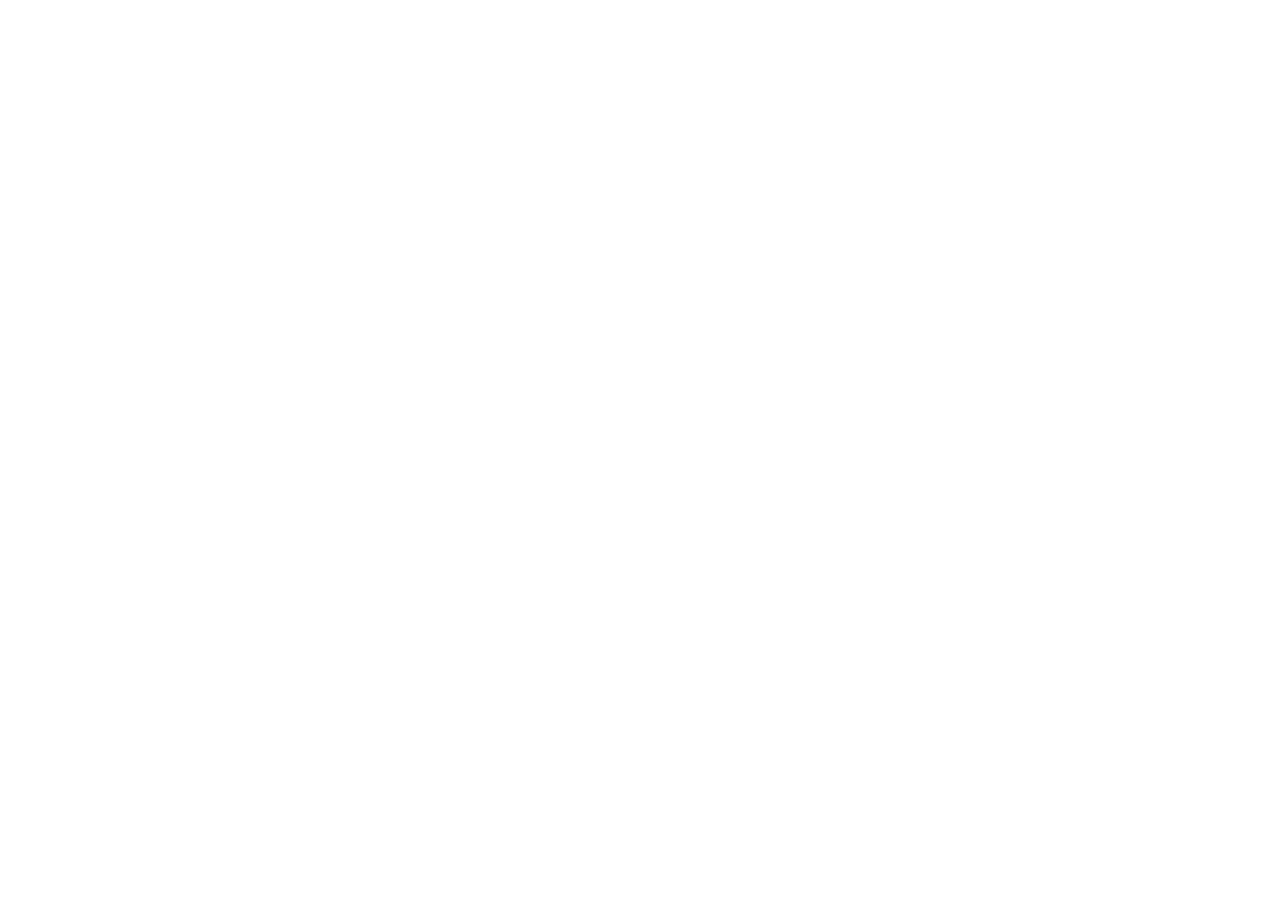
==== index.html @ a9853861 "initial commit" ====
<!DOCTYPE html>
<html lang="en">
<head>
    <meta charset="UTF-8">
    <meta http-equiv="X-UA-Compatible" content="IE=edge">
    <meta name="viewport" content="width=device-width, initial-scale=1.0">
    <link rel="icon" type="image/png" sizes="32x32" href="./images/logo.png">
    <link rel="stylesheet" href="css/style.css">
    <link rel="stylesheet" href="css/responsive-style.css">
    <title>Eduford University | Home</title>
</head>
<body>
    
</body>
</html>
---- css/style.css ----
*,
*::before,
*::after {
    padding: 0;
    margin: 0;
    box-sizing: border-box;
}
html {
    scroll-behavior: smooth;
}
ul {
    list-style: none;
}
a {
    text-decoration: none;
    color: #000;
}
img {
    width: 100%;
}
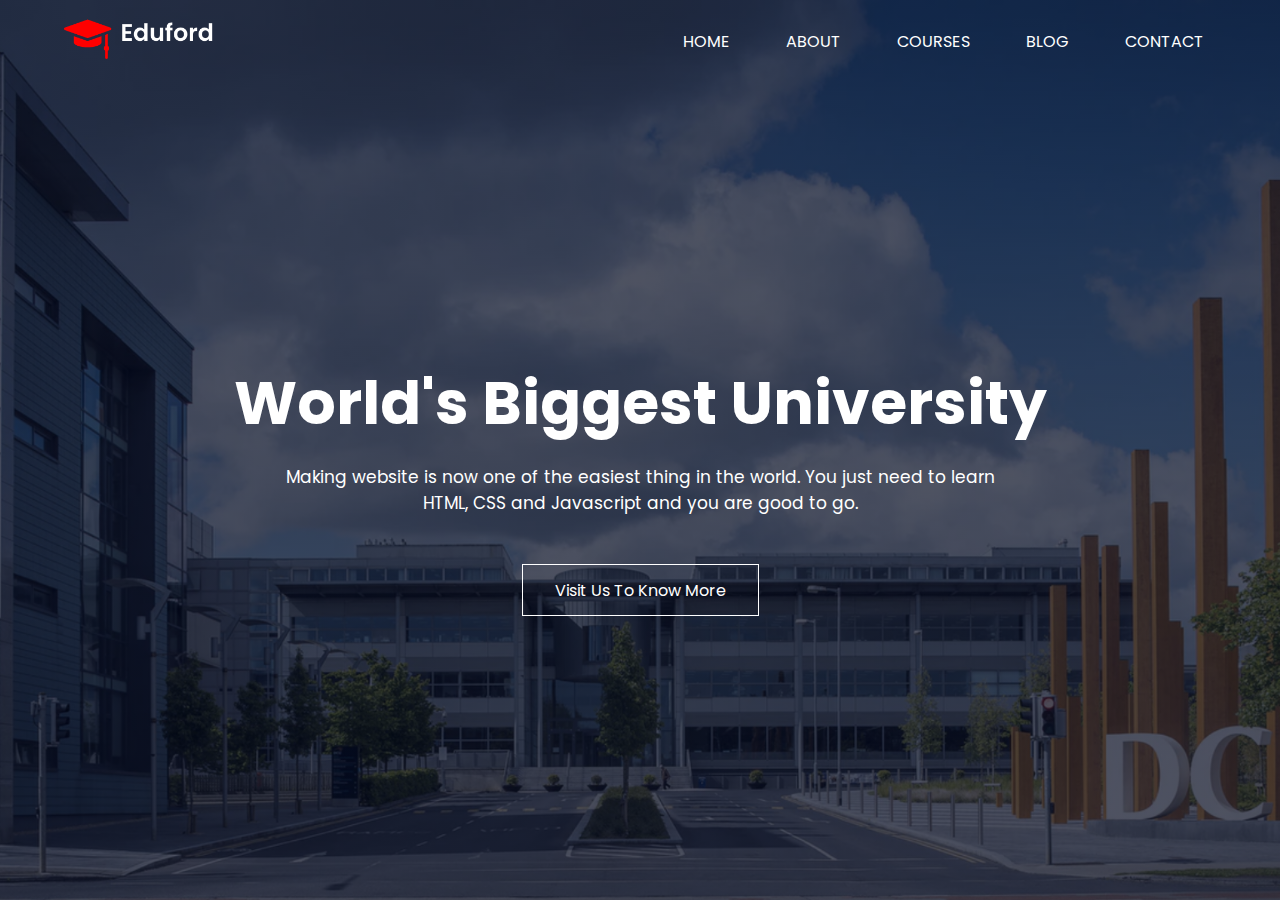
==== commit 6b864556: "finish home section" ====
--- a/index.html
+++ b/index.html
@@ -5,11 +5,43 @@
     <meta http-equiv="X-UA-Compatible" content="IE=edge">
     <meta name="viewport" content="width=device-width, initial-scale=1.0">
     <link rel="icon" type="image/png" sizes="32x32" href="./images/logo.png">
+    <link rel="stylesheet" href="https://cdnjs.cloudflare.com/ajax/libs/font-awesome/6.1.0/css/all.min.css" integrity="sha512-10/jx2EXwxxWqCLX/hHth/vu2KY3jCF70dCQB8TSgNjbCVAC/8vai53GfMDrO2Emgwccf2pJqxct9ehpzG+MTw==" crossorigin="anonymous" referrerpolicy="no-referrer" />
     <link rel="stylesheet" href="css/style.css">
     <link rel="stylesheet" href="css/responsive-style.css">
     <title>Eduford University | Home</title>
 </head>
 <body>
-    
+    <!-- home section start -->
+    <section class="home">
+       <div class="container">
+        <nav>
+            <a href="index.html"><img src="./images/logo.png" alt="logo"></a>
+
+            <ul class="menu">
+                <i class="fa fa-times fa-2x close-menu"></i>
+
+                <li><a class="nav-link" href="">home</a></li>
+                <li><a class="nav-link" href="">about</a></li>
+                <li><a class="nav-link" href="">courses</a></li>
+                <li><a class="nav-link" href="">blog</a></li>
+                <li><a class="nav-link" href="">contact</a></li>
+            </ul>
+
+            <i class="fa fa-bars fa-2x open-menu"></i>
+        </nav>
+
+        <div class="text-box">
+            <h1>World's Biggest University</h1>
+            <p>Making website is now one of the easiest thing in the world. You just need to learn <br> HTML, CSS and Javascript and you are good to go.</p>
+            <a href="#" class="hero-btn">Visit Us To Know More</a>
+        </div>
+       </div>
+    </section>
+
+    <!-- courses section start -->
+
+
+
+    <script src="main.js"></script>
 </body>
 </html>--- a/css/style.css
+++ b/css/style.css
@@ -1,3 +1,5 @@
+@import url('https://fonts.googleapis.com/css2?family=Poppins:wght@300;400;700&display=swap');
+
 *,
 *::before,
 *::after {
@@ -8,13 +10,99 @@
 html {
     scroll-behavior: smooth;
 }
+body {
+    font-family: 'Poppins', sans-serif;
+}
 ul {
     list-style: none;
 }
 a {
     text-decoration: none;
-    color: #000;
+    color: #fff;
 }
 img {
     width: 100%;
-}+}
+.container {
+    max-width: 1600px;
+    margin: 0 auto;
+    padding: 0 4rem;
+}
+
+
+/* home section styling */
+.home {
+    width: 100vw;
+    min-height: 100vh;
+    background-image: linear-gradient(rgba(4, 9, 30, 0.7), rgba(4, 9, 30, 0.7)), url('/images/banner.png');
+    background-position: center;
+    background-repeat: no-repeat;
+    background-size: cover;
+}
+.home .container nav {
+    display: flex;
+    justify-content: space-between;
+    align-items: center;
+    padding: 1rem 0;
+}
+.home .container nav img {
+    width: 150px;
+}
+.home .container nav ul {
+    display: flex;
+    gap: 2rem;
+}
+.home .container nav ul a {
+    text-transform: uppercase;
+    padding: 8px 12px;
+    position: relative;
+}
+.home .container nav ul a::after {
+    content: '';
+    width: 0%;
+    height: 2px;
+    background-color: #f44336;
+    position: absolute;
+    bottom: 0;
+    left: 0;
+    border: 6px;
+    transition: width 0.5s ease;
+}
+.home .container nav ul a:hover::after {
+    width: 100%;
+}
+.home .container nav .fa {
+    display: none;
+}
+
+.home .container .text-box {
+    width: 100%;
+    height: 90vh;
+    display: flex;
+    flex-direction: column;
+    align-items: center;
+    justify-content: center;
+    text-align: center;
+}
+.home .container .text-box h1 {
+    font-size: 60px;
+    color: #fff;
+}
+.home .container .text-box p {
+    font-size: 17px;
+    margin: 1rem 0 3rem;
+    color: #fff;
+}
+.home .container .text-box .hero-btn {
+    border: 1px solid #fff;
+    padding: 0.8rem 2rem;
+    background: transparent;
+    position: relative;
+    cursor: pointer;
+    transition: all 0.3s ease;
+}
+.home .container .text-box .hero-btn:hover {
+    border: 1px solid #f44336;
+    color: #f44336;
+}
+
--- a/css/responsive-style.css
+++ b/css/responsive-style.css
@@ -0,0 +1,45 @@
+@media (max-width: 768px) {
+    .home .container .text-box {
+        height: 80vh;
+    }
+    .home .container .text-box h1 {
+        font-size: 40px;
+    }
+    .home .container nav .menu {
+        position: absolute;
+        width: 50%;
+        height: 100vh;
+        top: 0;
+        right: -50%;
+        flex-direction: column;
+        background-color: #f44336;
+        z-index: 30;
+        padding-top: 20px;
+        transition: all 0.3s ease-out;
+    }
+    .home .container nav .menu.active {
+        right: 0;
+    }
+    .home .container nav .fa {
+        display: block;
+        color: #fff;
+        cursor: pointer;
+    }
+    .home .container nav .close-menu {
+        margin-left: 20px;
+    }
+    .home .container nav ul a {
+        padding: 40px;
+        font-weight: bold;
+    }
+    .home .container .text-box p br {
+        display: none;
+    }
+}
+
+@media (max-width: 425px) {
+    .container {
+        padding: 0 2rem;
+    }
+
+}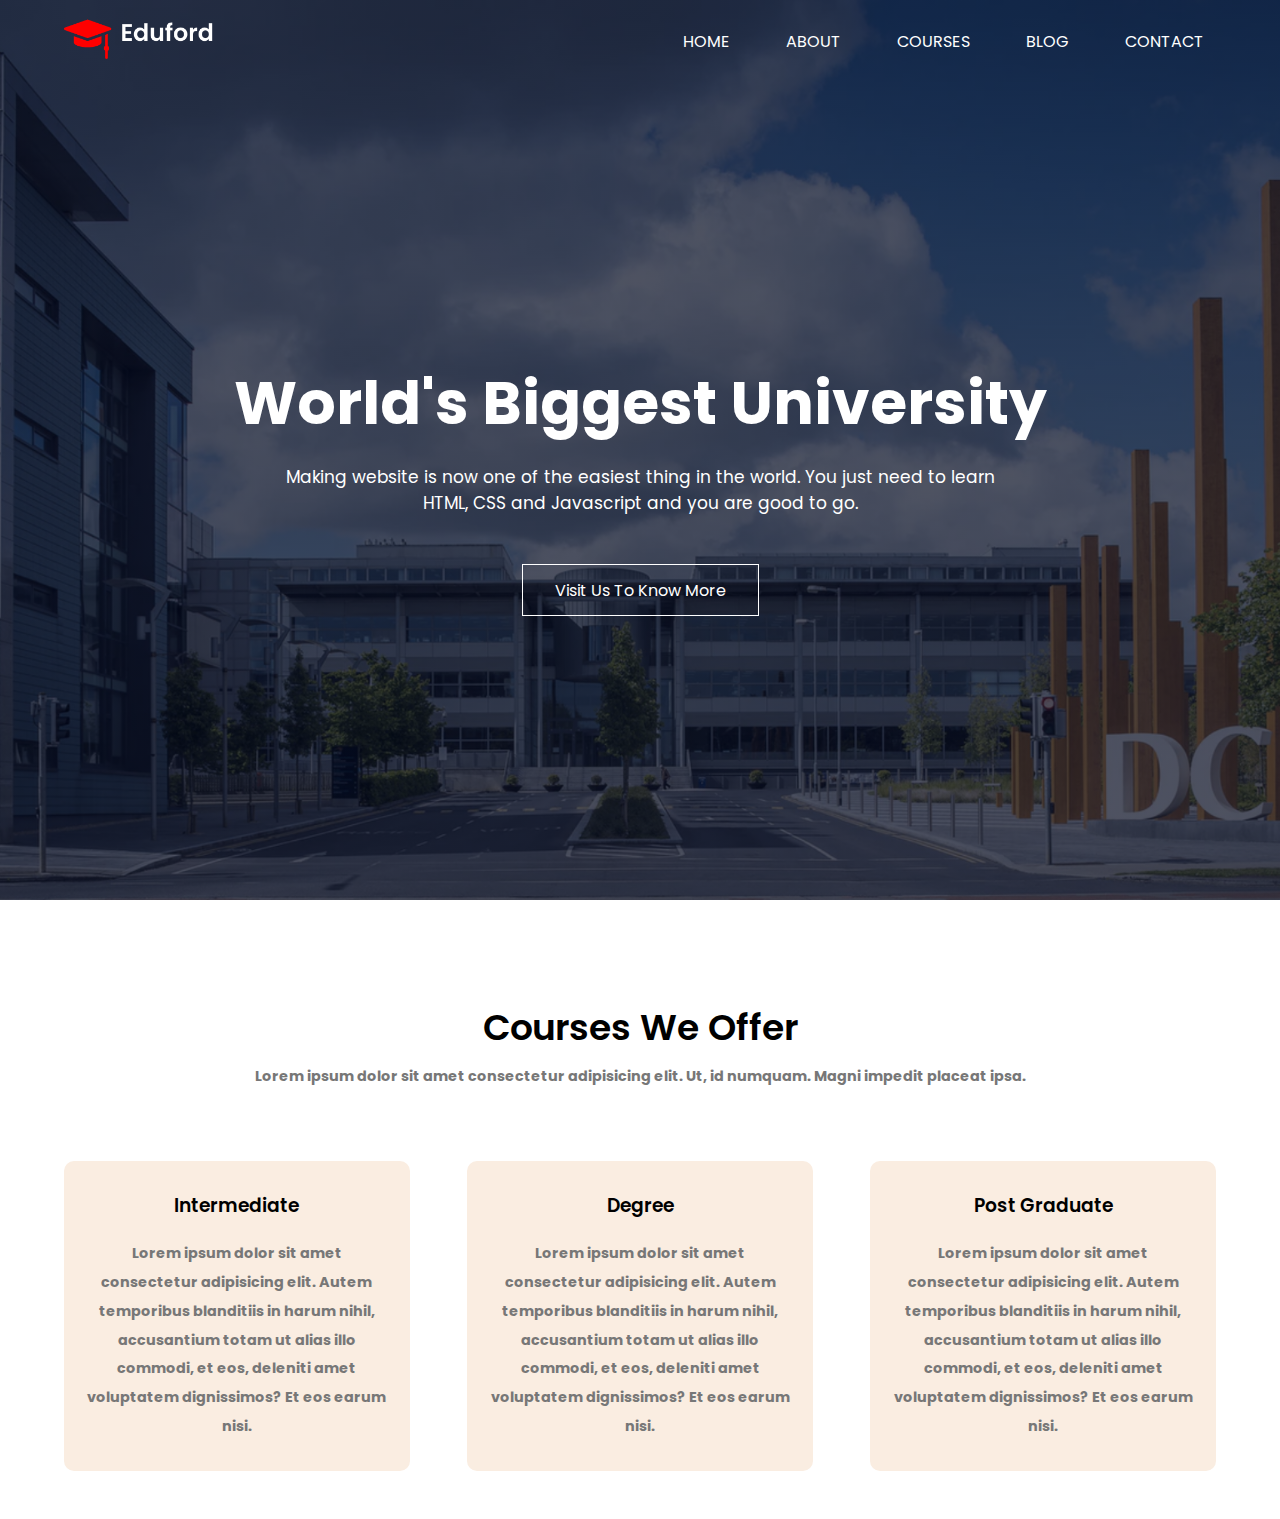
==== commit e94fcd68: "finish courses section" ====
--- a/index.html
+++ b/index.html
@@ -39,6 +39,27 @@
     </section>
 
     <!-- courses section start -->
+    <section class="courses" id="courses">
+        <div class="container">
+            <h1>Courses We Offer</h1>
+            <p>Lorem ipsum dolor sit amet consectetur adipisicing elit. Ut, id numquam. Magni impedit placeat ipsa.</p>
+
+            <div class="course-cards">
+                <div class="card">
+                    <h3>Intermediate</h3>
+                    <p>Lorem ipsum dolor sit amet consectetur adipisicing elit. Autem temporibus blanditiis in harum nihil, accusantium totam ut alias illo commodi, et eos, deleniti amet voluptatem dignissimos? Et eos earum nisi.</p>
+                </div>
+                <div class="card">
+                    <h3>Degree</h3>
+                    <p>Lorem ipsum dolor sit amet consectetur adipisicing elit. Autem temporibus blanditiis in harum nihil, accusantium totam ut alias illo commodi, et eos, deleniti amet voluptatem dignissimos? Et eos earum nisi.</p>
+                </div>
+                <div class="card">
+                    <h3>Post Graduate</h3>
+                    <p>Lorem ipsum dolor sit amet consectetur adipisicing elit. Autem temporibus blanditiis in harum nihil, accusantium totam ut alias illo commodi, et eos, deleniti amet voluptatem dignissimos? Et eos earum nisi.</p>
+                </div>
+            </div>
+        </div>
+    </section>
 
 
 
--- a/css/style.css
+++ b/css/style.css
@@ -1,4 +1,4 @@
-@import url('https://fonts.googleapis.com/css2?family=Poppins:wght@300;400;700&display=swap');
+@import url('https://fonts.googleapis.com/css2?family=Poppins:wght@300;400;600;700&display=swap');
 
 *,
 *::before,
@@ -32,7 +32,7 @@
 
 /* home section styling */
 .home {
-    width: 100vw;
+    width: 100%;
     min-height: 100vh;
     background-image: linear-gradient(rgba(4, 9, 30, 0.7), rgba(4, 9, 30, 0.7)), url('/images/banner.png');
     background-position: center;
@@ -106,3 +106,45 @@
     color: #f44336;
 }
 
+
+
+/* courses section styling */
+.courses {
+    text-align: center;
+    padding-top: 6.25rem;
+}
+.courses .container h1 {
+    font-size: 2.25rem;
+    font-weight: 600;
+}
+.courses .container p {
+    font-size: 0.9rem;
+    font-weight: 700;
+    line-height: 1.4rem;
+    padding: 0.6rem;
+    color: #777;
+}
+.courses .container .course-cards {
+    margin-top: 4rem;
+    display: flex;
+    justify-content: space-between;
+}
+.courses .container .course-cards .card {
+    flex-basis: 30%;
+    background: #faede1;
+    border-radius: 10px;
+    margin-bottom: 3rem;
+    padding: 1.3rem 0.7rem;
+}
+.courses .container .course-cards .card:hover {
+    box-shadow: 0 0 20px 0 rgba(0, 0, 0, 0.2);
+}
+.courses .container .course-cards .card h3 {
+    font-weight: 600;
+    text-align: center;
+    margin: 0.6rem 0;
+}
+.courses .container .course-cards .card p {
+    line-height: 2;
+}
+
--- a/css/responsive-style.css
+++ b/css/responsive-style.css
@@ -1,4 +1,5 @@
 @media (max-width: 768px) {
+    /* home section styling */
     .home .container .text-box {
         height: 80vh;
     }
@@ -10,7 +11,7 @@
         width: 50%;
         height: 100vh;
         top: 0;
-        right: -50%;
+        right: -51%;
         flex-direction: column;
         background-color: #f44336;
         z-index: 30;
@@ -35,6 +36,12 @@
     .home .container .text-box p br {
         display: none;
     }
+
+
+    /* courses section styling */
+    .courses .container .course-cards {
+        flex-direction: column;
+    }
 }
 
 @media (max-width: 425px) {
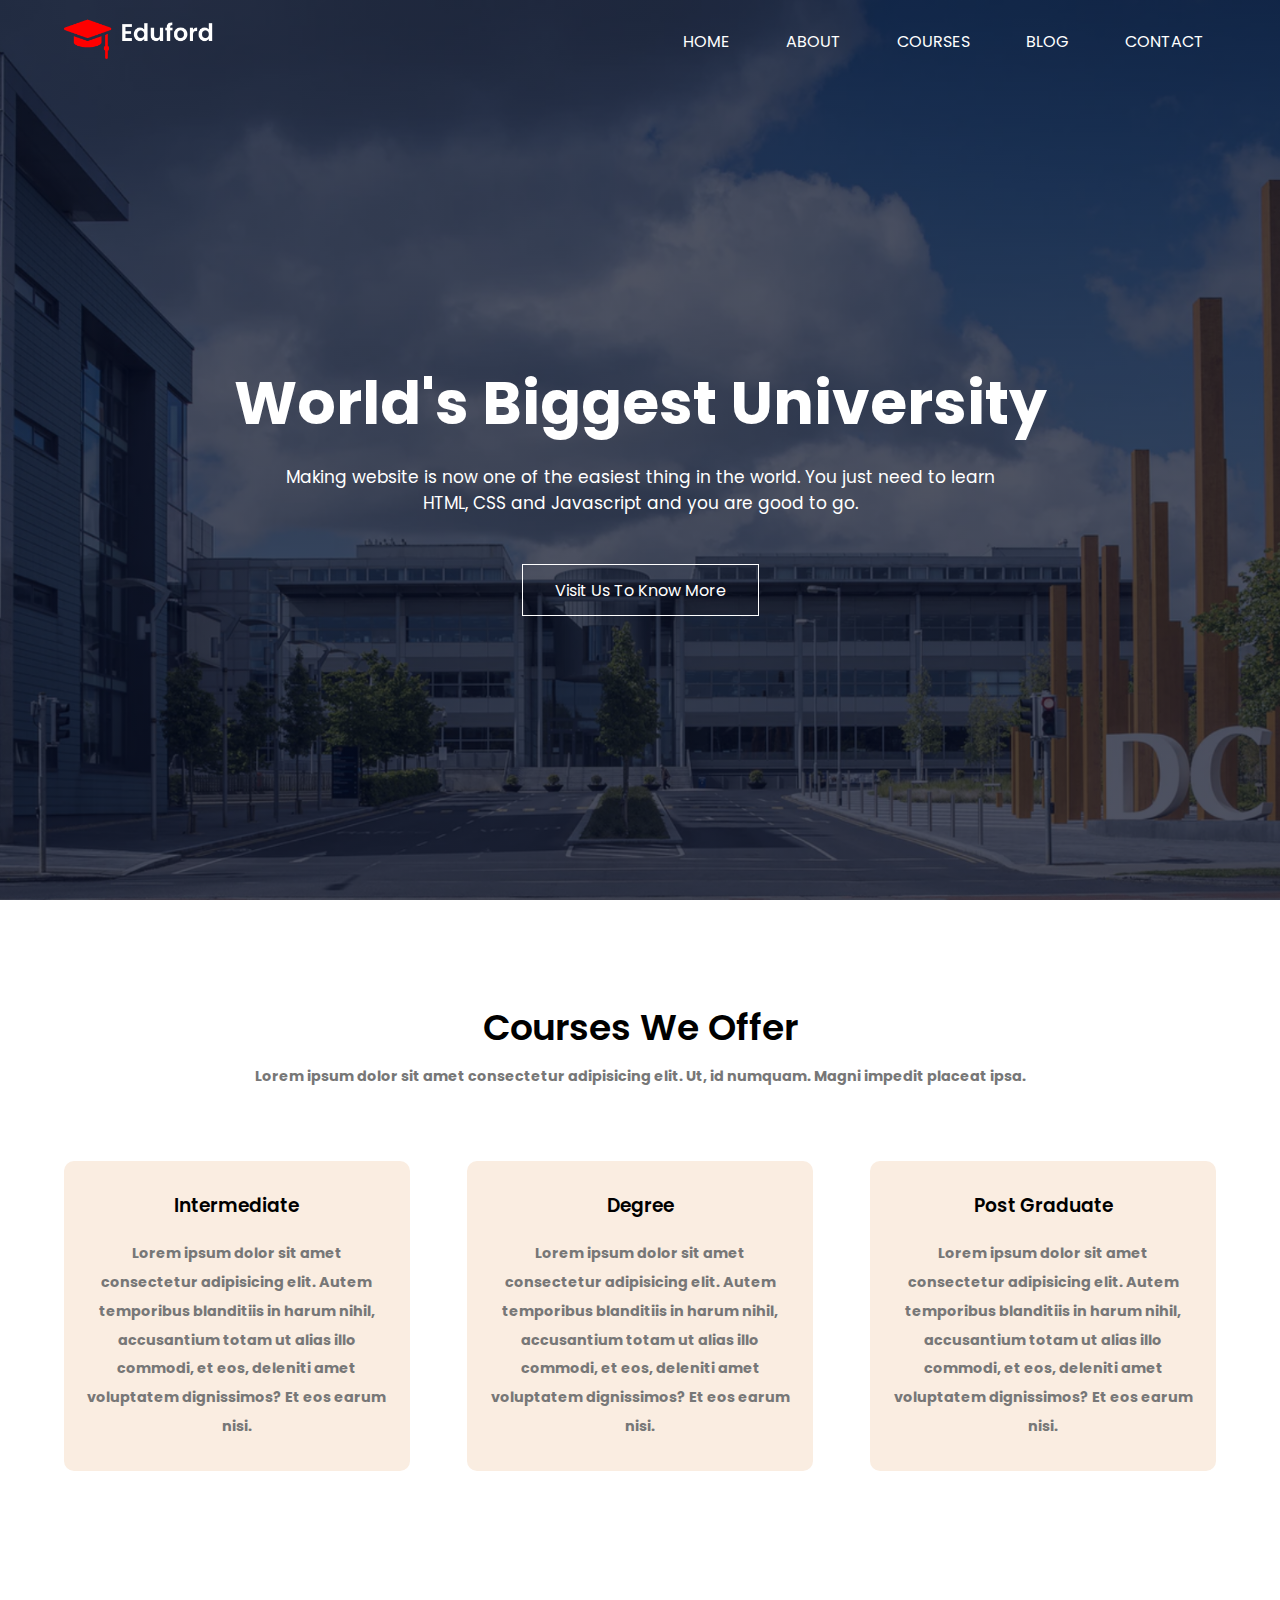
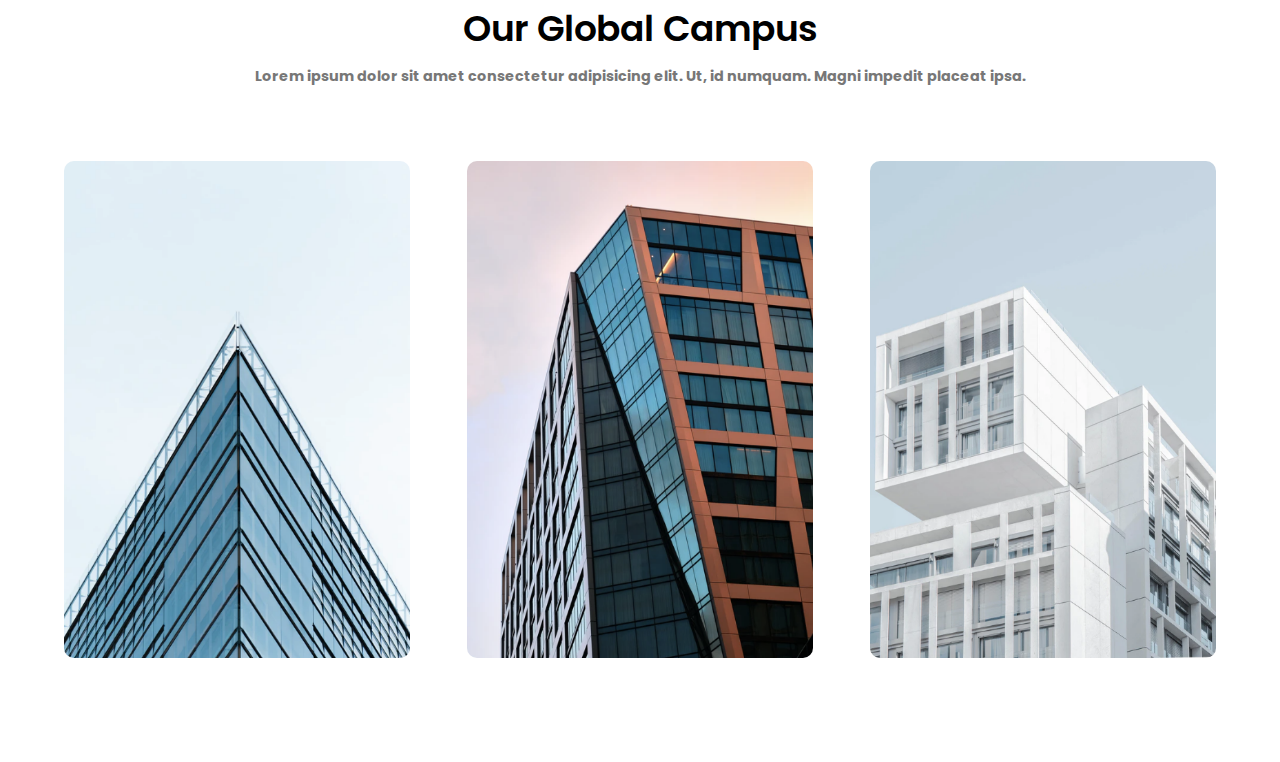
==== commit 6740cc41: "finish campus section" ====
--- a/index.html
+++ b/index.html
@@ -61,6 +61,36 @@
         </div>
     </section>
 
+    <!-- campus section styling -->
+    <section class="campus">
+        <div class="container">
+            <h1>Our Global Campus</h1>
+            <p>Lorem ipsum dolor sit amet consectetur adipisicing elit. Ut, id numquam. Magni impedit placeat ipsa.</p>
+
+            <div class="campus-cards">
+                <div class="card">
+                    <img src="./images/london.png" alt="">
+                    <div class="card-text">
+                        <h3>LONDON</h3>
+                    </div>
+                </div>
+                <div class="card">
+                    <img src="./images/newyork.png" alt="">
+                    <div class="card-text">
+                        <h3>NEW YORK</h3>
+                    </div>
+                </div>
+                <div class="card">
+                    <img src="./images/washington.png" alt="">
+                    <div class="card-text">
+                        <h3>WASHINGTON</h3>
+                    </div>
+                </div>
+            </div>
+
+        </div>
+    </section>
+
 
 
     <script src="main.js"></script>
--- a/css/style.css
+++ b/css/style.css
@@ -148,3 +148,65 @@
     line-height: 2;
 }
 
+
+/* campus section styling */
+.campus {
+    text-align: center;
+    padding-top: 5.1rem;
+}
+.campus .container h1 {
+    font-size: 2.25rem;
+    font-weight: 600;
+}
+.campus .container p {
+    font-size: 0.9rem;
+    font-weight: 700;
+    line-height: 1.4rem;
+    padding: 0.6rem;
+    color: #777;
+}
+.campus .container .campus-cards {
+    display: flex;
+    margin: 4rem 0;
+    justify-content: space-between;
+}
+.campus .container .campus-cards .card {
+    flex-basis: 30%;
+    border-radius: 10px;
+    margin-bottom: 2.5rem;
+    position: relative;
+}
+.campus .container .campus-cards .card img {
+    width: 100%;
+    height: 100%;
+    border-radius: 10px;
+}
+.campus .container .campus-cards .card .card-text {
+    position: absolute;
+    height: 100%;
+    width: 100%;
+    top: 0;
+    left: 0;
+    padding-top: 3rem;
+    background: transparent;
+    border-radius: inherit;
+    transition: background 0.5s ease-out;
+}
+.campus .container .campus-cards .card .card-text:hover {
+    background: rgba(226, 0, 0, 0.7);
+}
+.campus .container .campus-cards .card .card-text h3 {
+    width: 100%;
+    font-size: 1.6rem;
+    font-weight: 500;
+    color: #fff;
+    position: absolute;
+    bottom: 0;
+    opacity: 0;
+    transition: all 0.3s ease-out;
+
+}
+.campus .container .campus-cards .card .card-text:hover h3 {
+    bottom: 50%;
+    opacity: 1;
+}--- a/css/responsive-style.css
+++ b/css/responsive-style.css
@@ -48,5 +48,8 @@
     .container {
         padding: 0 2rem;
     }
+    .campus .container .campus-cards {
+        flex-direction: column;
+    }
 
 }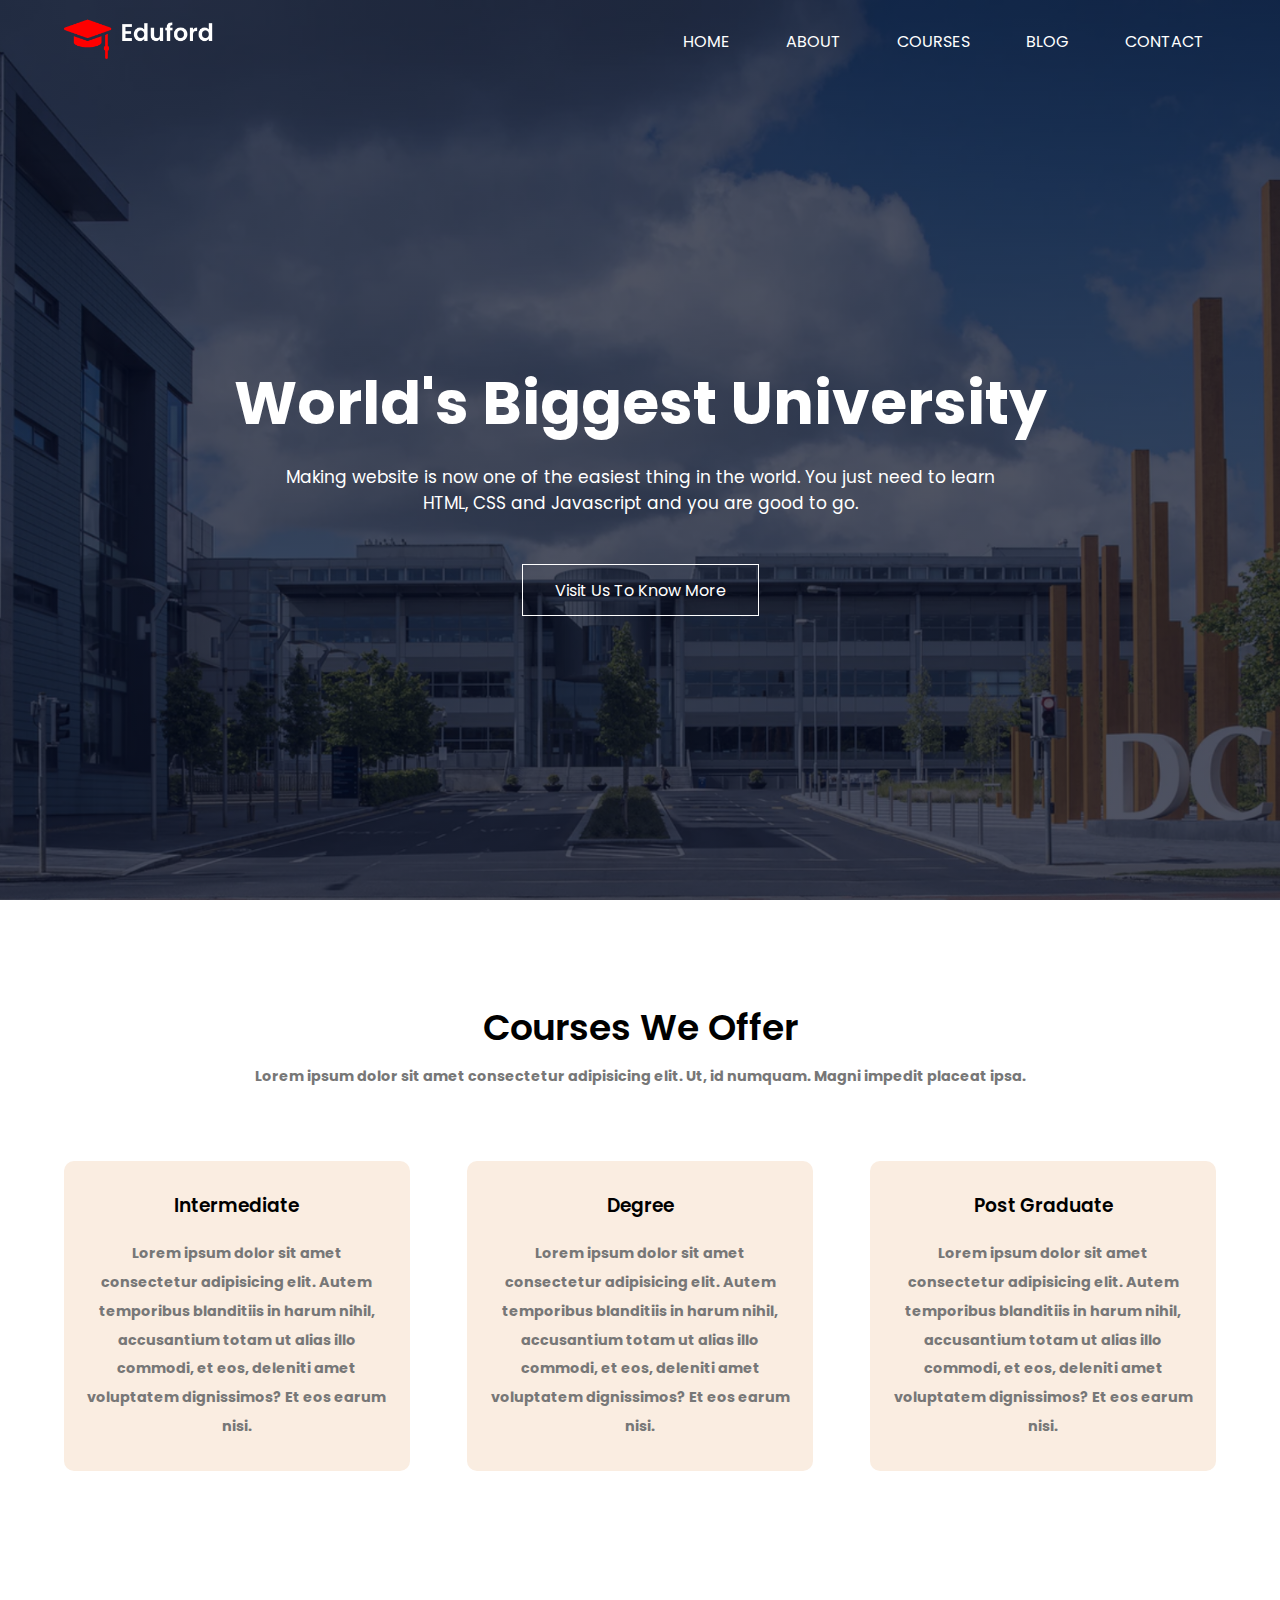
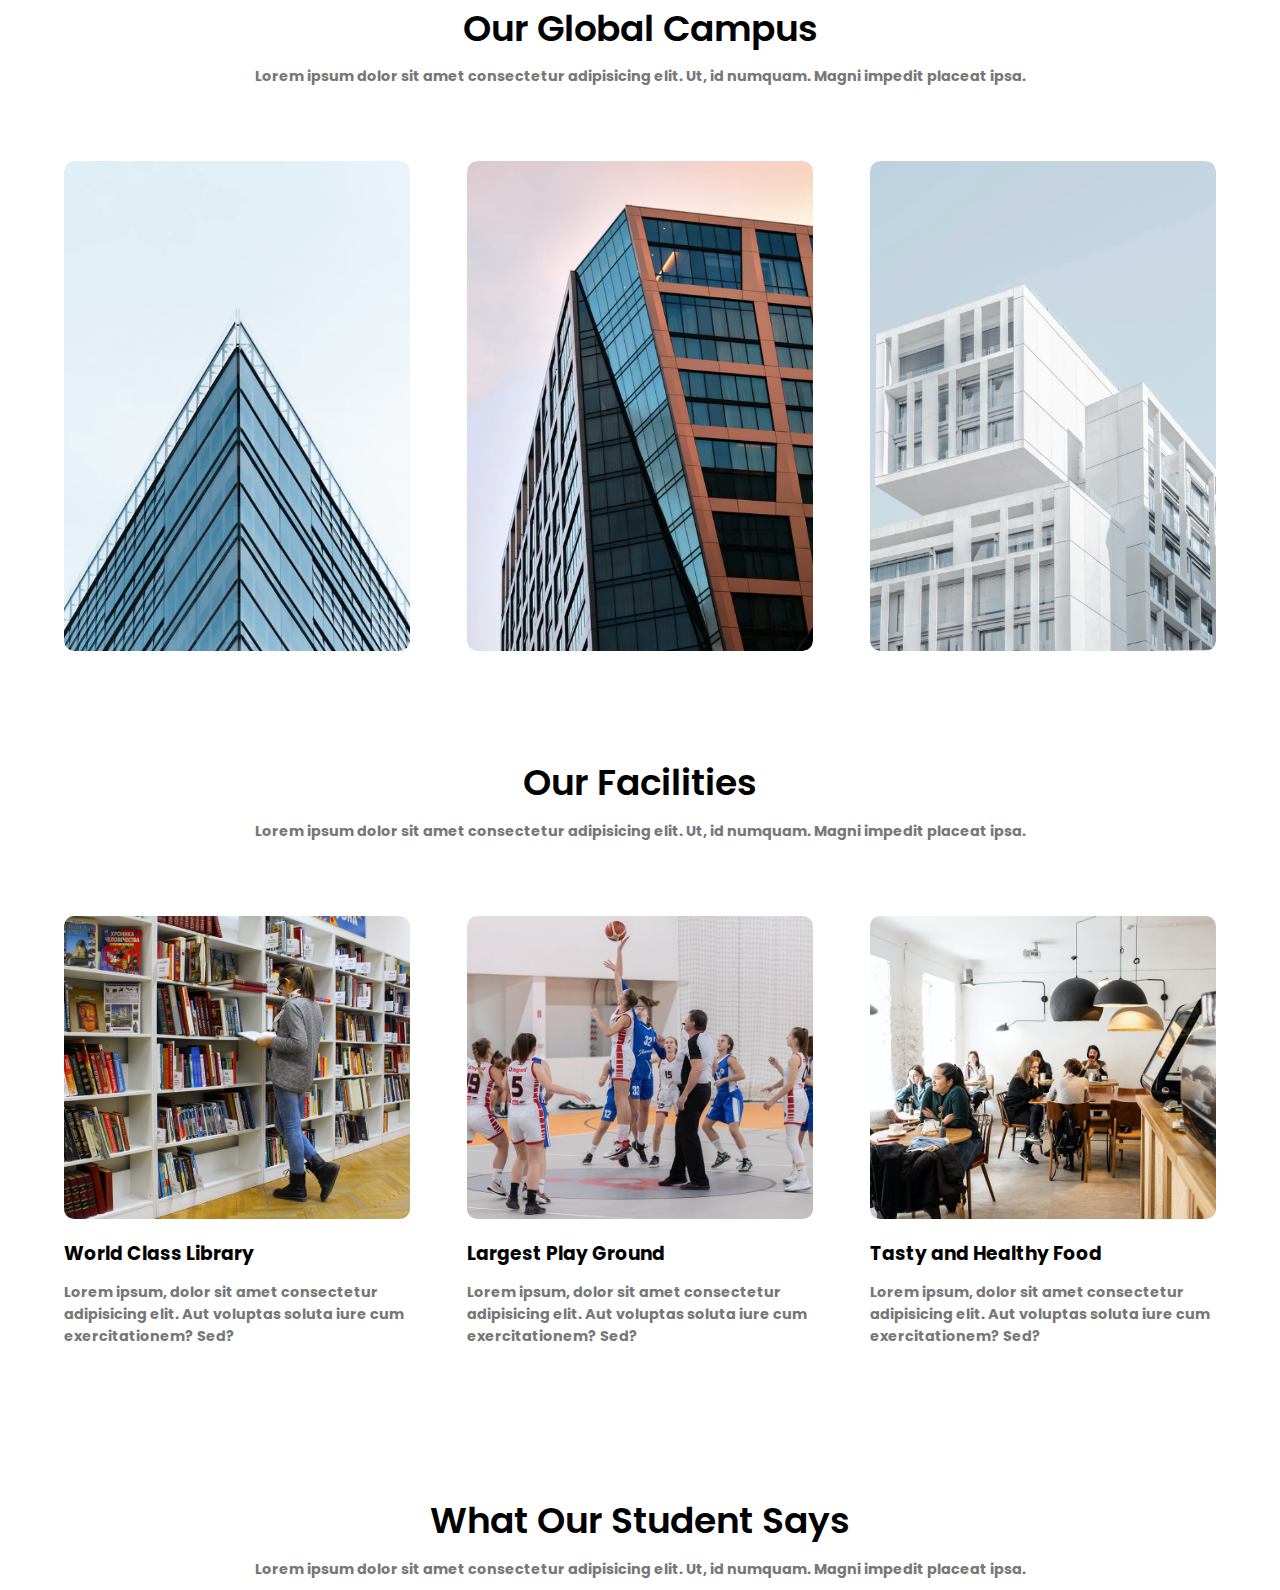
==== commit 692c95b1: "finish campus section" ====
--- a/index.html
+++ b/index.html
@@ -91,6 +91,40 @@
         </div>
     </section>
 
+    <!-- facilities section start -->
+    <sectiion class="facilities">
+        <div class="container">
+            <h1>Our Facilities</h1>
+            <p>Lorem ipsum dolor sit amet consectetur adipisicing elit. Ut, id numquam. Magni impedit placeat ipsa.</p>
+
+            <div class="cards">
+                <div class="card">
+                    <img src="./images/library.png" alt="">
+                    <h3>World Class Library</h3>
+                    <p>Lorem ipsum, dolor sit amet consectetur adipisicing elit. Aut voluptas soluta iure cum exercitationem? Sed?</p>
+                </div>
+                <div class="card">
+                    <img src="./images/basketball.png" alt="">
+                    <h3>Largest Play Ground</h3>
+                    <p>Lorem ipsum, dolor sit amet consectetur adipisicing elit. Aut voluptas soluta iure cum exercitationem? Sed?</p>
+                </div>
+                <div class="card">
+                    <img src="./images/cafeteria.png" alt="">
+                    <h3>Tasty and Healthy Food</h3>
+                    <p>Lorem ipsum, dolor sit amet consectetur adipisicing elit. Aut voluptas soluta iure cum exercitationem? Sed?</p>
+                </div>
+            </div>
+        </div>
+    </sectiion>
+
+    <!-- testimonials section start -->
+    <section class="testimonials">
+        <div class="container">
+            <h1>What Our Student Says</h1>
+            <p>Lorem ipsum dolor sit amet consectetur adipisicing elit. Ut, id numquam. Magni impedit placeat ipsa.</p>
+        </div>
+    </section>
+
 
 
     <script src="main.js"></script>
--- a/css/style.css
+++ b/css/style.css
@@ -175,11 +175,11 @@
     border-radius: 10px;
     margin-bottom: 2.5rem;
     position: relative;
+    overflow: hidden;
 }
 .campus .container .campus-cards .card img {
-    width: 100%;
-    height: 100%;
-    border-radius: 10px;
+    border-radius: 10px;
+    display: block;
 }
 .campus .container .campus-cards .card .card-text {
     position: absolute;
@@ -204,9 +204,62 @@
     bottom: 0;
     opacity: 0;
     transition: all 0.3s ease-out;
-
 }
 .campus .container .campus-cards .card .card-text:hover h3 {
     bottom: 50%;
     opacity: 1;
-}+}
+
+/* facilities section styling */
+.facilities {
+    text-align: center;
+    padding-top: 5.1rem;
+}
+.facilities .container h1 {
+    font-size: 2.25rem;
+    font-weight: 600;
+}
+.facilities .container p {
+    font-size: 0.9rem;
+    font-weight: 700;
+    line-height: 1.4rem;
+    padding: 0.6rem;
+    color: #777;
+}
+.facilities .container .cards {
+    display: flex;
+    justify-content: space-between;
+    margin: 4rem 0;
+}
+.facilities .container .cards .card {
+    flex-basis: 30%;
+    border-radius: 10px;
+    text-align: left;
+}
+.facilities .container .cards .card img {
+    border-radius: 10px;
+}
+.facilities .container .cards .card h3 {
+    margin: 0.8rem 0;
+}
+.facilities .container .cards .card p {
+    padding: 0;
+}
+
+/* testimonial section styling */
+.testimonials {
+    text-align: center;
+    padding-top: 5.1rem;
+}
+.testimonials .container h1 {
+    font-size: 2.25rem;
+    font-weight: 600;
+}
+.testimonials .container p {
+    font-size: 0.9rem;
+    font-weight: 700;
+    line-height: 1.4rem;
+    padding: 0.6rem;
+    color: #777;
+}
+
--- a/css/responsive-style.css
+++ b/css/responsive-style.css
@@ -42,6 +42,12 @@
     .courses .container .course-cards {
         flex-direction: column;
     }
+
+    /* facilities section styling */
+    .facilities .container .cards {
+        flex-direction: column;
+        gap: 3rem;
+    }
 }
 
 @media (max-width: 425px) {
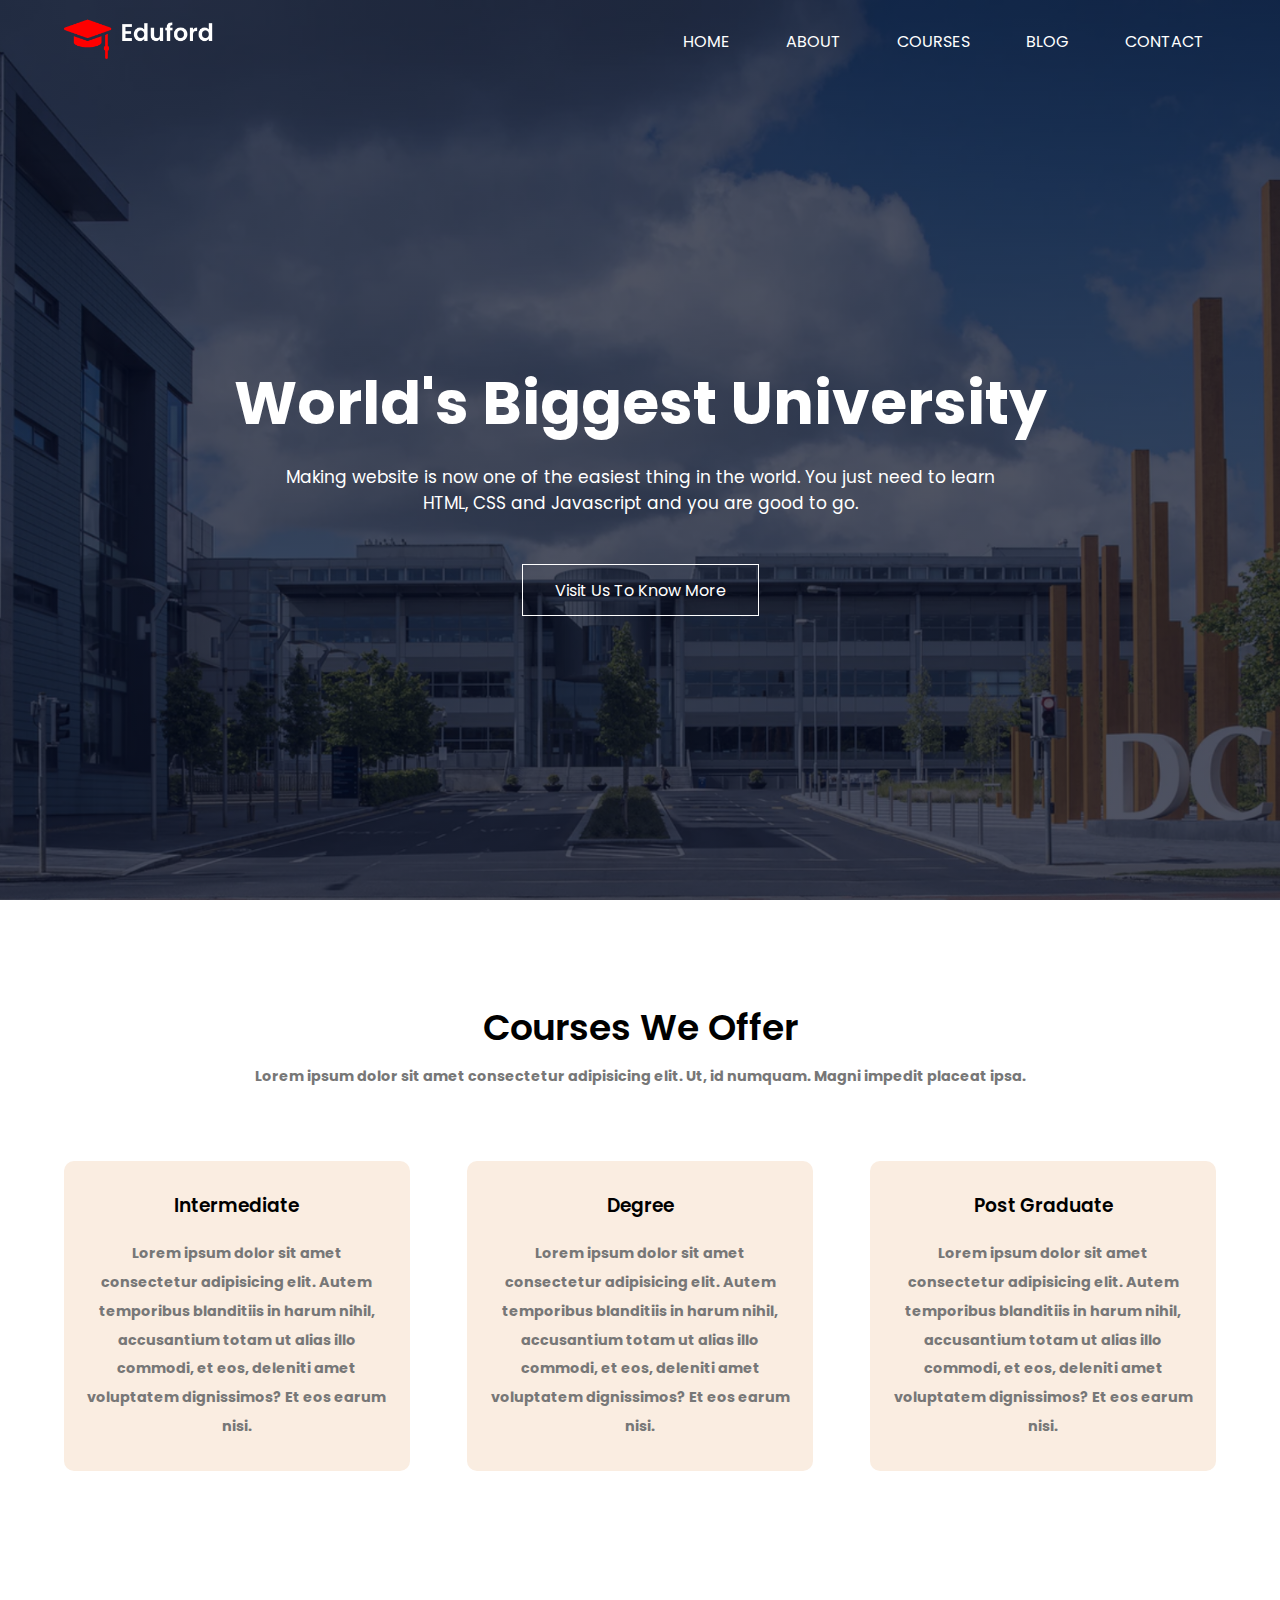
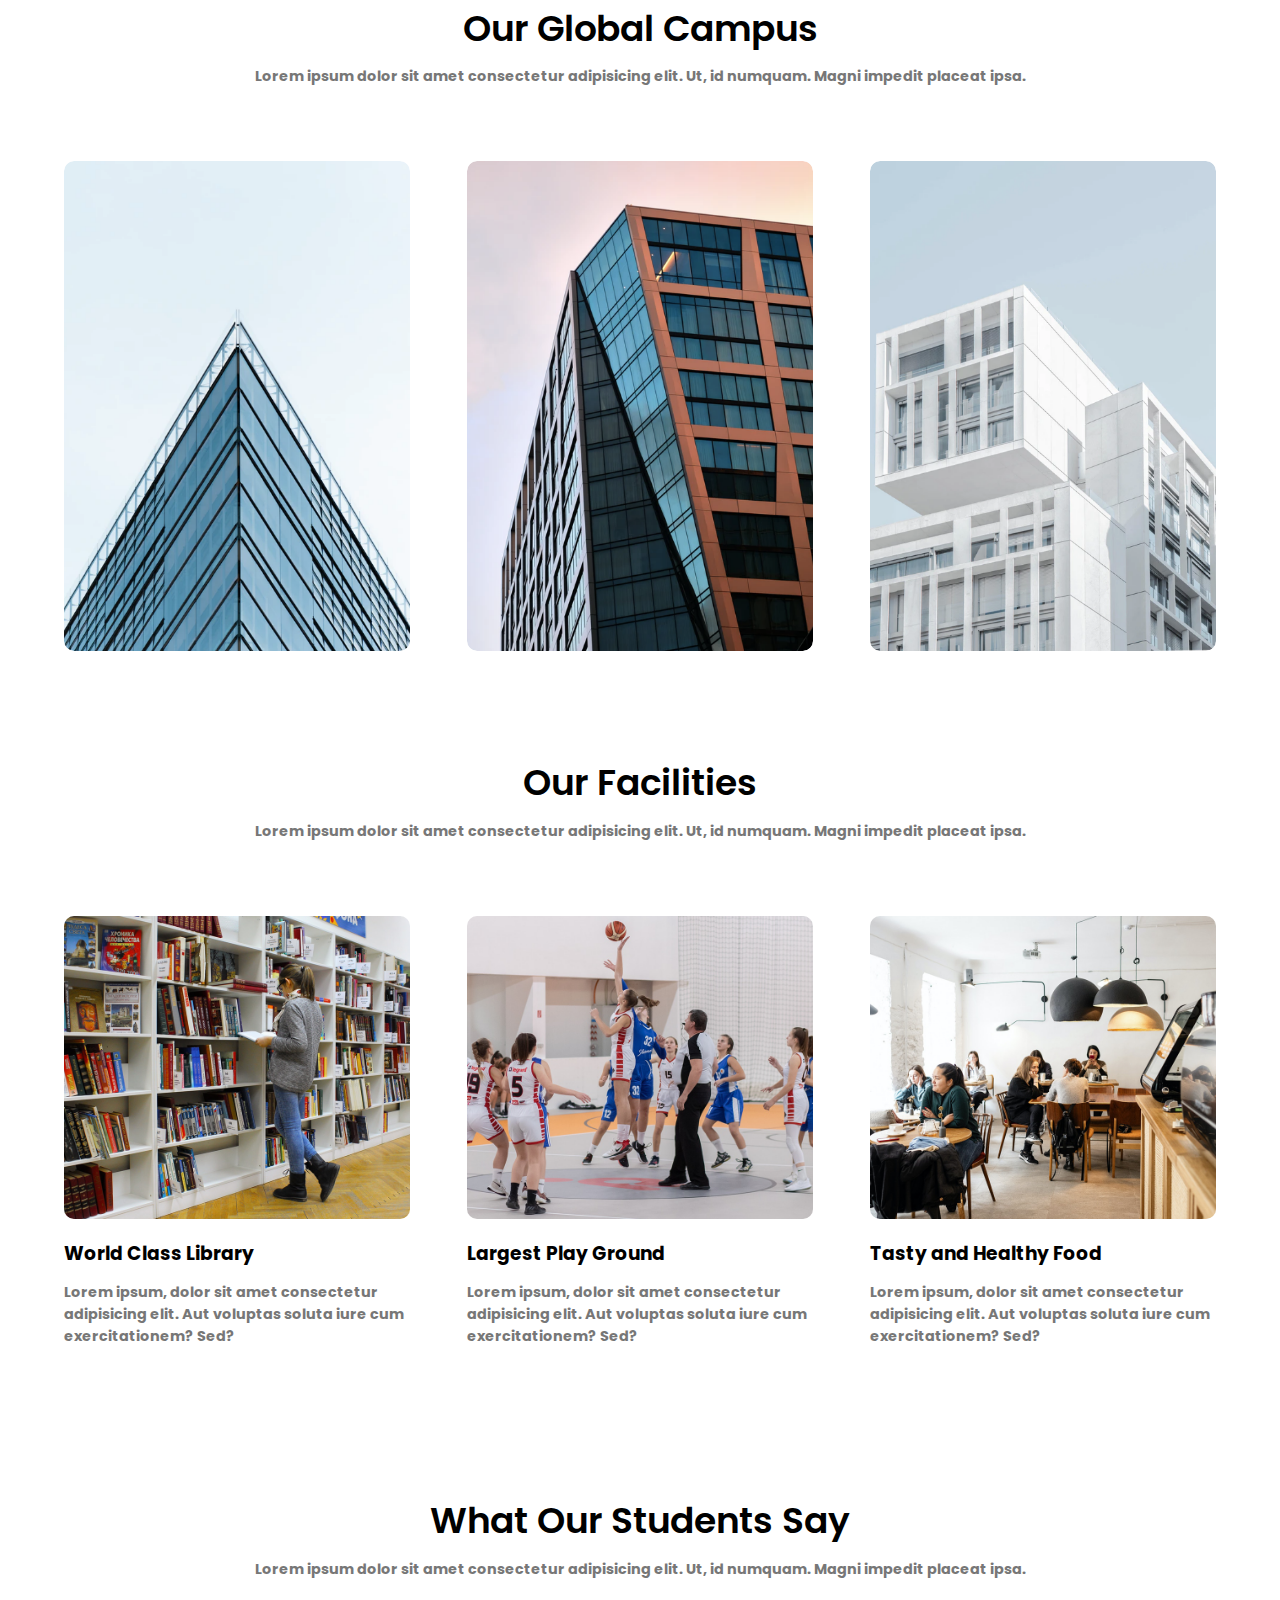
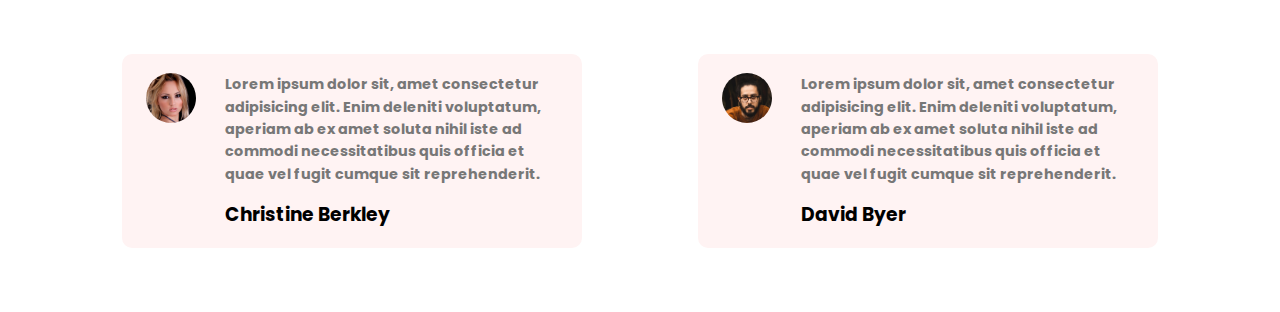
==== commit 330d4a52: "finish testimonials section" ====
--- a/index.html
+++ b/index.html
@@ -120,8 +120,37 @@
     <!-- testimonials section start -->
     <section class="testimonials">
         <div class="container">
-            <h1>What Our Student Says</h1>
+            <h1>What Our Students Say</h1>
             <p>Lorem ipsum dolor sit amet consectetur adipisicing elit. Ut, id numquam. Magni impedit placeat ipsa.</p>
+
+
+            <div class="testimonial-cards">
+                <div class="testimonial">
+                    <img src="./images/user1.jpg" alt="">
+                    <div>
+                        <p>Lorem ipsum dolor sit, amet consectetur adipisicing elit. Enim deleniti voluptatum, aperiam ab ex amet soluta nihil iste ad commodi necessitatibus quis officia et quae vel fugit cumque sit reprehenderit.</p>
+                        <h3>Christine Berkley</h3>
+                        <i class="fa fa-star"></i>
+                        <i class="fa fa-star"></i>
+                        <i class="fa fa-star"></i>
+                        <i class="fa fa-star"></i>
+                        <i class="far fa-star"></i>
+                    </div>
+                </div>
+                <div class="testimonial">
+                    <img src="./images/user2.jpg" alt="">
+                    <div>
+                        <p>Lorem ipsum dolor sit, amet consectetur adipisicing elit. Enim deleniti voluptatum, aperiam ab ex amet soluta nihil iste ad commodi necessitatibus quis officia et quae vel fugit cumque sit reprehenderit.</p>
+                        <h3>David Byer</h3>
+                        <i class="fa fa-star"></i>
+                        <i class="fa fa-star"></i>
+                        <i class="fa fa-star"></i>
+                        <i class="fa fa-star"></i>
+                        <i class="fa fa-star-half-stroke"></i>
+                    </div>
+                </div>
+
+            </div>
         </div>
     </section>
 
--- a/css/style.css
+++ b/css/style.css
@@ -262,4 +262,34 @@
     padding: 0.6rem;
     color: #777;
 }
-
+.testimonials .container .testimonial-cards {
+    display: flex;
+    justify-content: space-around;
+    margin: 4rem 0;
+}
+.testimonials .container .testimonial {
+    flex-basis: 40%;
+    border-radius: 10px;
+    text-align: left;
+    background-color: #fff3f3;
+    padding: 1.2rem;
+    cursor: pointer;
+    display: flex;
+}
+.testimonials .container .testimonial img {
+    width: 50px;
+    height: 50px;
+    margin-right: 1.8rem;
+    margin-left: 5px;
+    border-radius: 50%;
+}
+.testimonials .container .testimonial p {
+    padding: 0;
+}
+.testimonials .container .testimonial h3 {
+    margin-top: 0.9rem;
+}
+.testimonials .container .testimonial .fa,
+.testimonials .container .testimonial .far {
+    color: #f44336;
+}
--- a/css/responsive-style.css
+++ b/css/responsive-style.css
@@ -48,6 +48,12 @@
         flex-direction: column;
         gap: 3rem;
     }
+
+
+    .testimonials .container .testimonial-cards {
+        flex-direction: column;
+        gap: 3rem;
+    }
 }
 
 @media (max-width: 425px) {
@@ -58,4 +64,13 @@
         flex-direction: column;
     }
 
+    .testimonials .container .testimonial {
+        flex-direction: column;
+        gap: 1rem;
+        text-align: center;
+    }
+    .testimonials .container .testimonial img {
+        margin: 0 auto;
+    }
+
 }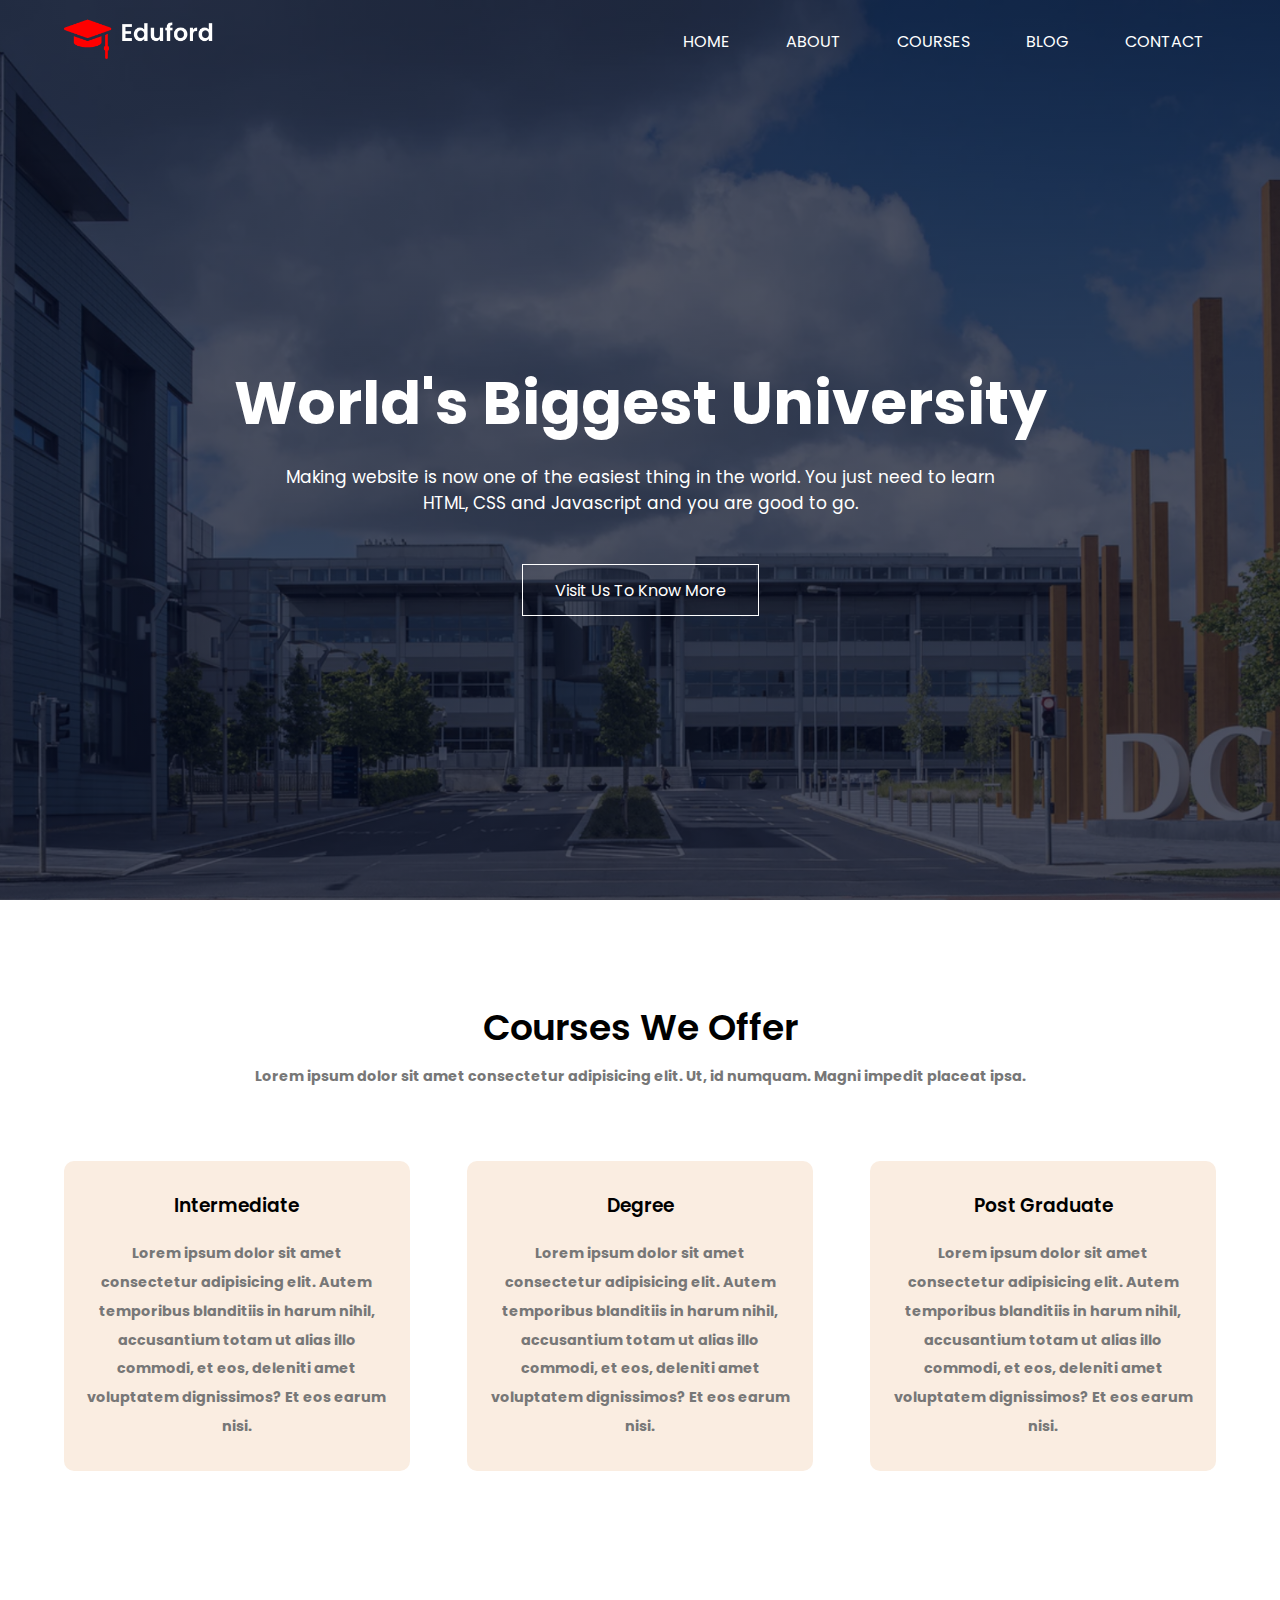
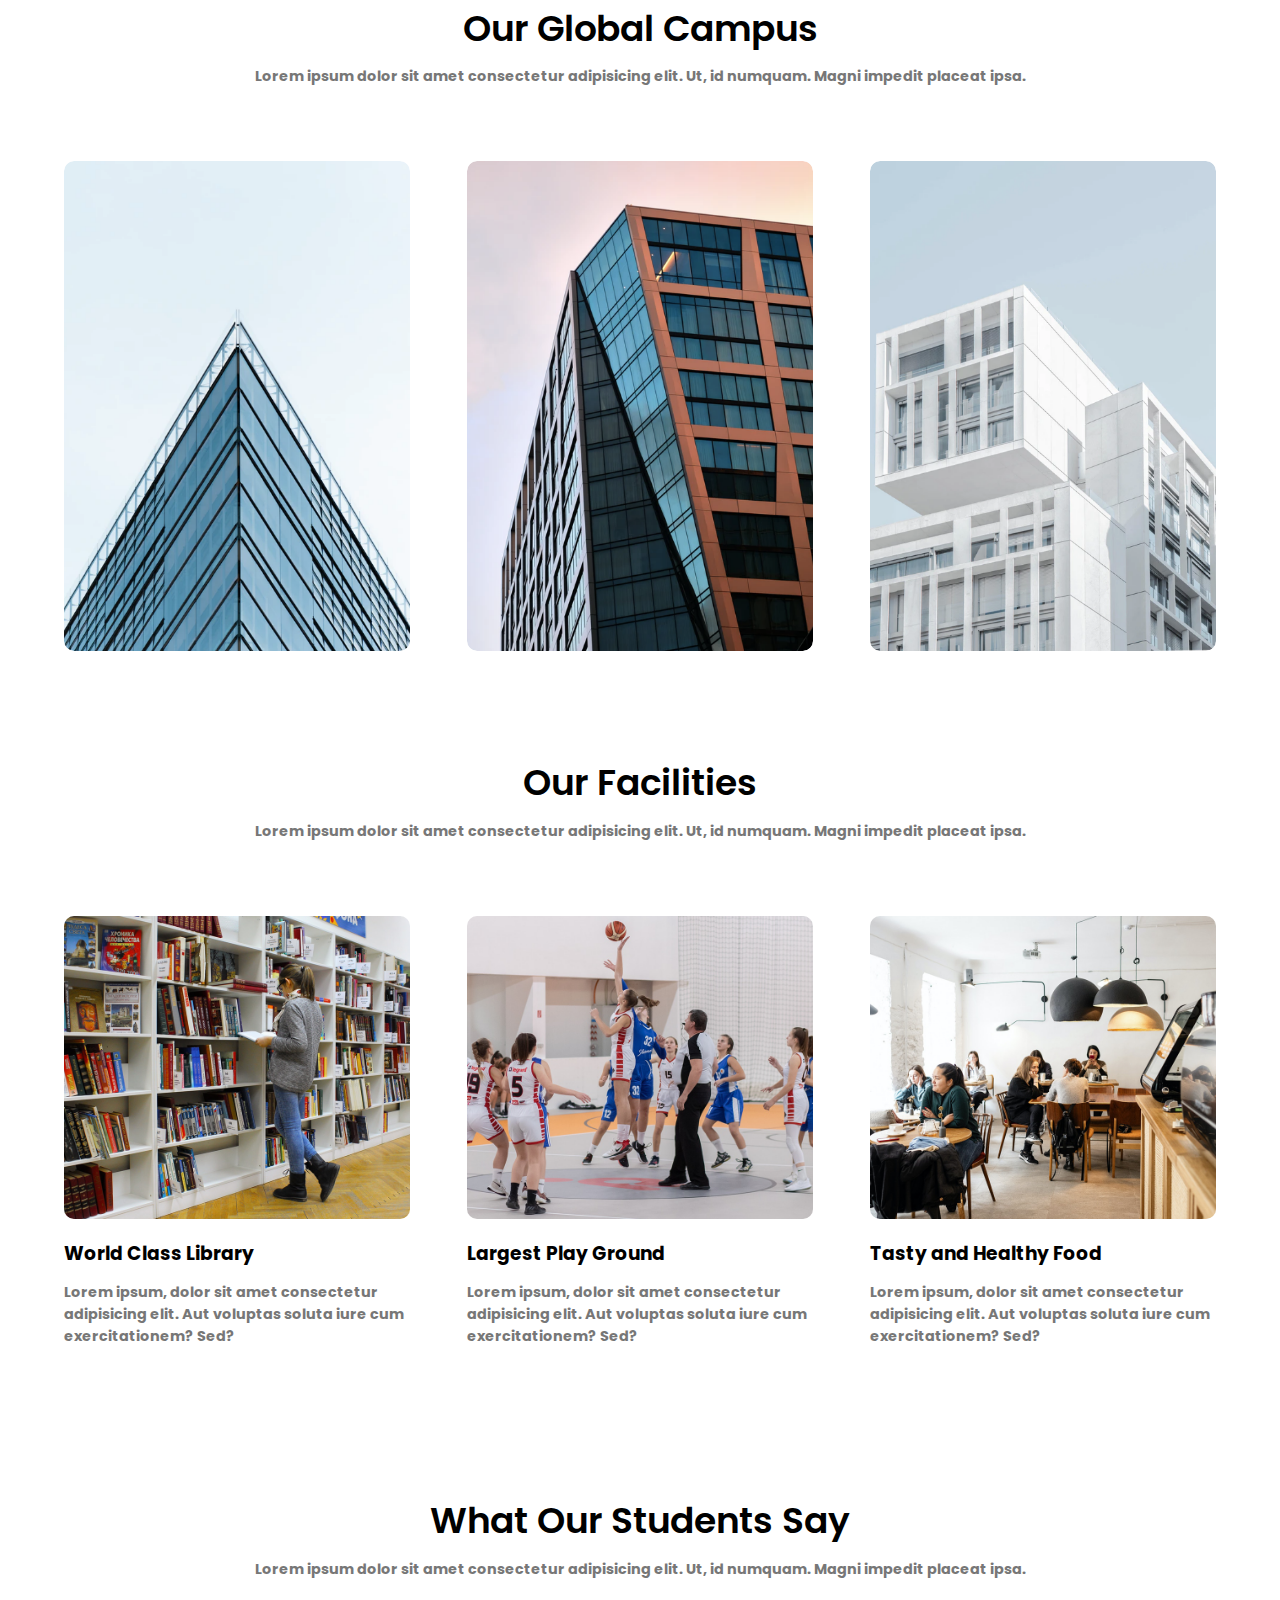
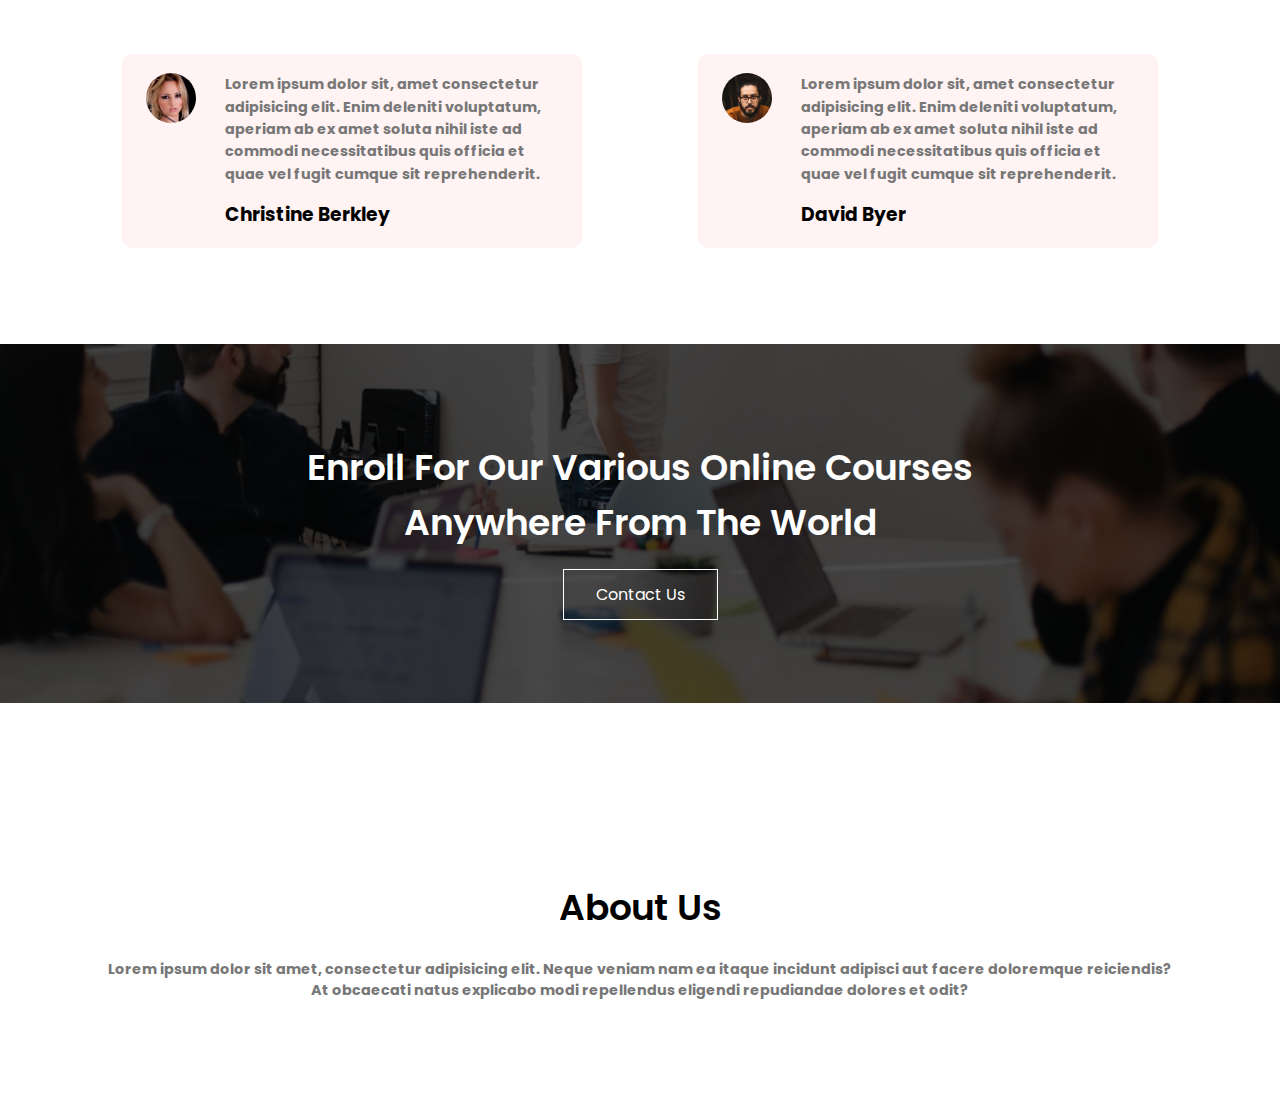
==== commit a7fac475: "finish cta and about section" ====
--- a/index.html
+++ b/index.html
@@ -8,7 +8,7 @@
     <link rel="stylesheet" href="https://cdnjs.cloudflare.com/ajax/libs/font-awesome/6.1.0/css/all.min.css" integrity="sha512-10/jx2EXwxxWqCLX/hHth/vu2KY3jCF70dCQB8TSgNjbCVAC/8vai53GfMDrO2Emgwccf2pJqxct9ehpzG+MTw==" crossorigin="anonymous" referrerpolicy="no-referrer" />
     <link rel="stylesheet" href="css/style.css">
     <link rel="stylesheet" href="css/responsive-style.css">
-    <title>Eduford University | Home</title>
+    <title>Eduford University</title>
 </head>
 <body>
     <!-- home section start -->
@@ -33,7 +33,7 @@
         <div class="text-box">
             <h1>World's Biggest University</h1>
             <p>Making website is now one of the easiest thing in the world. You just need to learn <br> HTML, CSS and Javascript and you are good to go.</p>
-            <a href="#" class="hero-btn">Visit Us To Know More</a>
+            <a href="#" class="btn">Visit Us To Know More</a>
         </div>
        </div>
     </section>
@@ -154,6 +154,28 @@
         </div>
     </section>
 
+    <!-- call to action section start -->
+    <section class="cta">
+        <div class="container">
+            <h1>Enroll For Our Various Online Courses <br> Anywhere From The World</h1>
+            <a href="#" class="btn">contact us</a>
+        </div>
+    </section>
+
+    <!-- about-us section start -->
+    <section class="about-us">
+        <div class="container">
+            <h4>About Us</h4>
+            <p>Lorem ipsum dolor sit amet, consectetur adipisicing elit. Neque veniam nam ea itaque incidunt adipisci aut facere doloremque reiciendis?<br> At obcaecati natus explicabo modi repellendus eligendi repudiandae dolores et odit?</p>
+            <div class="socials">
+                <a href=""><i class="fab fa-facebook fa-2x"></i></a>
+                <a href=""><i class="fab fa-twitter fa-2x"></i></a>
+                <a href=""><i class="fab fa-instagram fa-2x"></i></a>
+                <a href=""><i class="fab fa-linkedin fa-2x"></i></a>
+            </div>
+        </div>
+    </section>
+
 
 
     <script src="main.js"></script>
--- a/css/style.css
+++ b/css/style.css
@@ -28,6 +28,19 @@
     margin: 0 auto;
     padding: 0 4rem;
 }
+.btn {
+    border: 1px solid #fff;
+    padding: 0.8rem 2rem;
+    background: transparent;
+    cursor: pointer;
+    transition: all 0.5s ease;
+    text-transform: capitalize;
+}
+.btn:hover {
+    border: 1px solid #f44336;
+    color: #f44336;
+}
+
 
 
 /* home section styling */
@@ -93,18 +106,6 @@
     margin: 1rem 0 3rem;
     color: #fff;
 }
-.home .container .text-box .hero-btn {
-    border: 1px solid #fff;
-    padding: 0.8rem 2rem;
-    background: transparent;
-    position: relative;
-    cursor: pointer;
-    transition: all 0.3s ease;
-}
-.home .container .text-box .hero-btn:hover {
-    border: 1px solid #f44336;
-    color: #f44336;
-}
 
 
 
@@ -293,3 +294,47 @@
 .testimonials .container .testimonial .far {
     color: #f44336;
 }
+
+/* call to action section styling */
+.cta {
+    text-align: center;
+    padding: 6rem 0;
+    margin: 6rem 0;
+    background: linear-gradient(rgba(0,0,0, 0.7), rgba(0,0,0,0.7)), url('/images/banner2.jpg') ;
+    background-repeat: no-repeat;
+    background-size: cover;
+    background-position: center;
+}
+.cta .container h1 {
+    font-size: 2.25rem;
+    font-weight: 600;
+    color: #fff;
+    margin-bottom: 2rem;
+    padding: 0;
+}
+
+
+/* about-us section styling */
+.about-us {
+    text-align: center;
+    padding: 5.1rem 0;
+}
+.about-us h4 {
+    margin-bottom: 1.5rem;
+    font-weight: 600;
+    font-size: 2.25rem;
+}
+.about-us p {
+    font-size: 0.9rem;
+    font-weight: 700;
+    color: #777;
+}
+.about-us .socials i {
+    color: #f44336;
+    margin: 0 0.6rem;
+    cursor: pointer;
+    padding: 1.1rem 0;
+}
+.about-us .socials i:hover {
+    color: #777;
+}
--- a/css/responsive-style.css
+++ b/css/responsive-style.css
@@ -54,6 +54,18 @@
         flex-direction: column;
         gap: 3rem;
     }
+
+
+    .cta {
+        margin-bottom: 0;
+    }
+    .cta .container br {
+        display: none;
+    }
+
+    .about-us p br {
+        display: none;
+    }
 }
 
 @media (max-width: 425px) {
